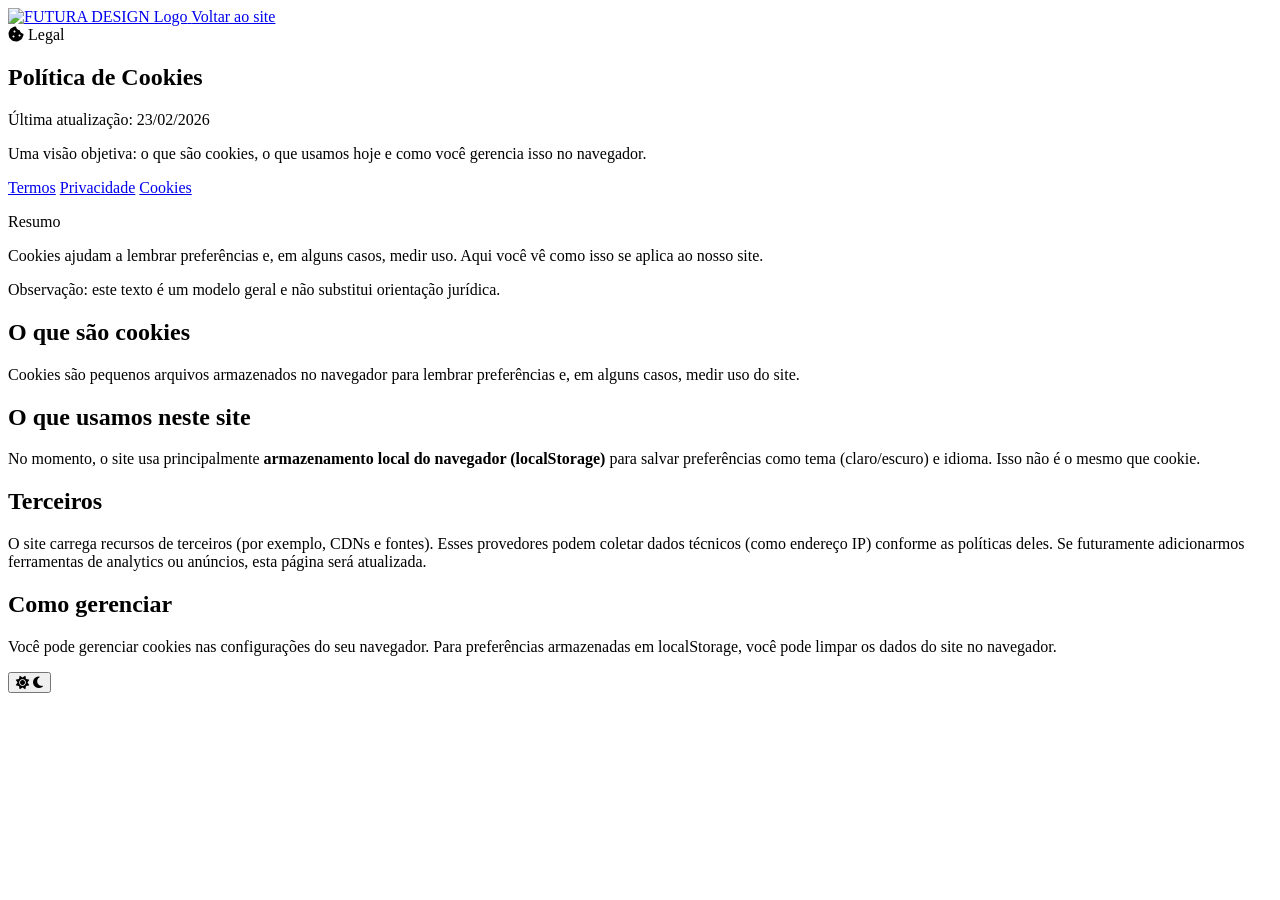
==== cookies/index.html @ cdc48d64 "Add square social preview image" ====
<!DOCTYPE html>
<html lang="pt-BR" class="scroll-smooth">

<head>
  <meta charset="UTF-8" />
  <meta name="viewport" content="width=device-width, initial-scale=1.0" />
  <title>Política de Cookies | FUTURA DESIGN</title>
  <meta name="description" content="Política de cookies do site da FUTURA DESIGN." />
  <link rel="canonical" href="https://agenciafuturadesign.com/cookies/" />

  <meta property="og:locale" content="pt_BR" />
  <meta property="og:type" content="website" />
  <meta property="og:title" content="Política de Cookies | FUTURA DESIGN" />
  <meta property="og:description" content="Política de cookies do site da FUTURA DESIGN." />
  <meta property="og:url" content="https://agenciafuturadesign.com/cookies/" />
  <meta property="og:site_name" content="FUTURA DESIGN" />
  <meta property="og:image" content="https://agenciafuturadesign.com/img/preview-futuradesign-square.jpg" />
  <meta property="og:image:secure_url" content="https://agenciafuturadesign.com/img/preview-futuradesign-square.jpg" />
  <meta property="og:image:type" content="image/jpeg" />
  <meta property="og:image:width" content="1200" />
  <meta property="og:image:height" content="1200" />
  <meta property="og:image:alt" content="FUTURA DESIGN — Política de Cookies" />

  <meta name="twitter:card" content="summary_large_image" />
  <meta name="twitter:title" content="Política de Cookies | FUTURA DESIGN" />
  <meta name="twitter:description" content="Política de cookies do site da FUTURA DESIGN." />
  <meta name="twitter:image" content="https://agenciafuturadesign.com/img/preview-futuradesign-square.jpg" />
  <meta name="twitter:image:alt" content="FUTURA DESIGN — Política de Cookies" />
  <link rel="icon" type="image/png" href="/img/favicon.png" />

  <link rel="stylesheet" href="/legal.css?v=20260223" />
  <script src="/legal-tailwind.js?v=20260223"></script>
  <script src="/legal.js?v=20260223"></script>
  <script src="https://cdn.tailwindcss.com"></script>
  <link rel="stylesheet" href="https://cdnjs.cloudflare.com/ajax/libs/font-awesome/6.5.2/css/all.min.css" />
  <link rel="preconnect" href="https://fonts.googleapis.com" />
  <link rel="preconnect" href="https://fonts.gstatic.com" crossorigin />
  <link href="https://fonts.googleapis.com/css2?family=Inter:wght@100;200;300;400;500;600&family=Michroma&display=swap" rel="stylesheet" />

</head>

<body class="font-sans transition-colors duration-300 antialiased overflow-x-hidden">
  <header class="fixed top-0 left-0 right-0 z-50 w-full transition-all duration-300 pointer-events-none">
    <div class="container mx-auto max-w-7xl pt-4 lg:pt-6 px-4">
      <div class="legal-topbar flex h-20 items-center justify-between bg-white dark:bg-black border border-gray-200 dark:border-gray-800 rounded-2xl px-8 shadow-sm pointer-events-auto">
        <a href="/" class="block hover:opacity-80 transition-opacity">
          <img src="/img/logop.webp" alt="FUTURA DESIGN Logo" class="theme-logo h-6 w-auto object-contain">
        </a>
        <a href="/" class="text-[10px] font-semibold uppercase tracking-widest text-gray-800 dark:text-gray-300 hover:text-futura-primary transition-colors font-display">Voltar ao site</a>
      </div>
    </div>
  </header>

  <main>
    <section class="legal-hero relative overflow-hidden pt-28 pb-14 border-b border-gray-100 dark:border-transparent">
      <div class="container mx-auto max-w-6xl px-4">
        <div class="flex flex-col lg:flex-row lg:items-end lg:justify-between gap-8">
          <div>
            <div class="legal-kicker inline-flex items-center gap-2 rounded-full border px-4 py-2 text-[10px] uppercase tracking-[0.35em]">
              <i class="fa-solid fa-cookie-bite text-futura-primary" aria-hidden="true"></i>
              Legal
            </div>

            <h1 class="mt-6 font-display text-3xl md:text-4xl font-bold leading-tight">
              <span class="text-gradient-futura">Política de Cookies</span>
            </h1>

            <p class="legal-muted mt-3 text-sm font-light">Última atualização: <span>23/02/2026</span></p>
            <p class="legal-muted mt-5 max-w-2xl text-sm font-light leading-relaxed">
              Uma visão objetiva: o que são cookies, o que usamos hoje e como você gerencia isso no navegador.
            </p>
          </div>

          <div class="flex flex-wrap gap-3">
            <a href="/termos/" class="legal-pill">Termos</a>
            <a href="/privacidade/" class="legal-pill">Privacidade</a>
            <a href="/cookies/" class="legal-pill-active">Cookies</a>
          </div>
        </div>
      </div>
    </section>

    <section class="legal-section py-14">
      <div class="container mx-auto max-w-6xl px-4">
        <div class="grid grid-cols-1 lg:grid-cols-12 gap-6">
          <aside class="lg:col-span-4">
            <div class="premium-card legal-card rounded-2xl border p-8">
              <p class="font-display text-sm uppercase tracking-widest">Resumo</p>
              <p class="legal-muted mt-4 text-sm font-light leading-relaxed">
                Cookies ajudam a lembrar preferências e, em alguns casos, medir uso. Aqui você vê como isso se aplica ao nosso site.
              </p>
              <div class="mt-6 h-px" style="background: var(--legal-border);"></div>
              <p class="legal-muted mt-6 text-[11px] font-light">
                Observação: este texto é um modelo geral e não substitui orientação jurídica.
              </p>
            </div>
          </aside>

          <div class="lg:col-span-8 space-y-4">
            <div class="premium-card legal-card rounded-2xl border p-8">
              <h2 class="font-display text-sm uppercase tracking-widest">O que são cookies</h2>
              <p class="legal-muted mt-4 text-sm font-light leading-relaxed">
                Cookies são pequenos arquivos armazenados no navegador para lembrar preferências e, em alguns casos, medir uso do site.
              </p>
            </div>

            <div class="premium-card legal-card rounded-2xl border p-8">
              <h2 class="font-display text-sm uppercase tracking-widest">O que usamos neste site</h2>
              <p class="legal-muted mt-4 text-sm font-light leading-relaxed">
                No momento, o site usa principalmente <strong>armazenamento local do navegador (localStorage)</strong> para salvar preferências como tema (claro/escuro) e idioma. Isso não é o mesmo que cookie.
              </p>
            </div>

            <div class="premium-card legal-card rounded-2xl border p-8">
              <h2 class="font-display text-sm uppercase tracking-widest">Terceiros</h2>
              <p class="legal-muted mt-4 text-sm font-light leading-relaxed">
                O site carrega recursos de terceiros (por exemplo, CDNs e fontes). Esses provedores podem coletar dados técnicos (como endereço IP) conforme as políticas deles. Se futuramente adicionarmos ferramentas de analytics ou anúncios, esta página será atualizada.
              </p>
            </div>

            <div class="premium-card legal-card rounded-2xl border p-8">
              <h2 class="font-display text-sm uppercase tracking-widest">Como gerenciar</h2>
              <p class="legal-muted mt-4 text-sm font-light leading-relaxed">
                Você pode gerenciar cookies nas configurações do seu navegador. Para preferências armazenadas em localStorage, você pode limpar os dados do site no navegador.
              </p>
            </div>
          </div>
        </div>
      </div>
    </section>
  </main>

  <button id="theme-toggle-btn" aria-label="Alternar tema claro/escuro"
    class="fixed bottom-3 right-3 z-50 w-12 h-12 bg-white dark:bg-gray-800 text-gray-800 dark:text-white rounded-full shadow-lg flex items-center justify-center border border-gray-200 dark:border-gray-700 hover:scale-110 transition-transform">
    <i id="theme-toggle-sun" class="fas fa-sun"></i>
    <i id="theme-toggle-moon" class="fas fa-moon hidden text-futura-accent"></i>
  </button>

</body>
</html>
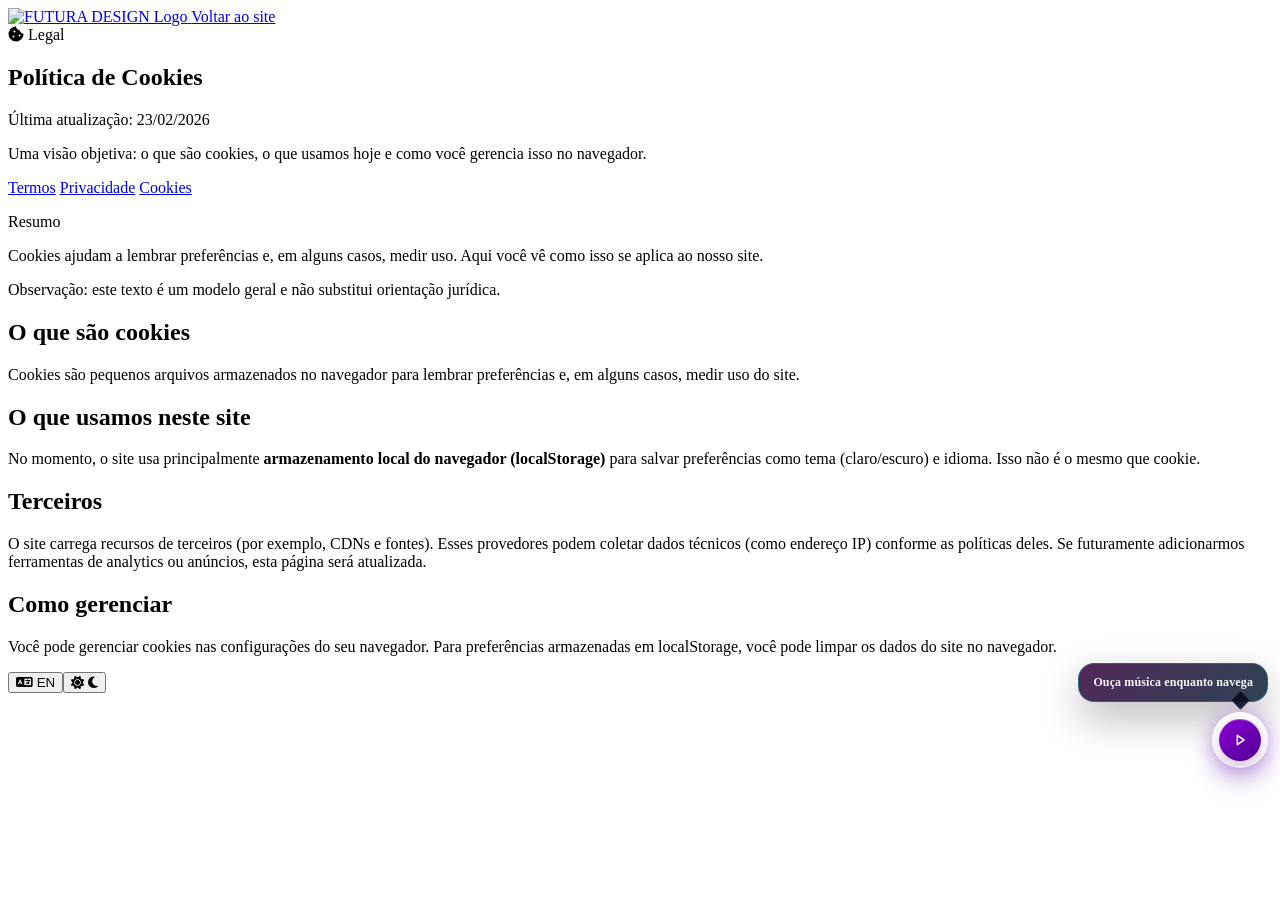
==== commit 668152c2: "Add global audio player and update creative packages" ====
--- a/cookies/index.html
+++ b/cookies/index.html
@@ -19,16 +19,17 @@
   <meta property="og:image:type" content="image/jpeg" />
   <meta property="og:image:width" content="1200" />
   <meta property="og:image:height" content="1200" />
-  <meta property="og:image:alt" content="FUTURA DESIGN — Política de Cookies" />
+  <meta property="og:image:alt" content="FUTURA DESIGN - Política de Cookies" />
 
   <meta name="twitter:card" content="summary_large_image" />
   <meta name="twitter:title" content="Política de Cookies | FUTURA DESIGN" />
   <meta name="twitter:description" content="Política de cookies do site da FUTURA DESIGN." />
   <meta name="twitter:image" content="https://agenciafuturadesign.com/img/preview-futuradesign-square.jpg" />
-  <meta name="twitter:image:alt" content="FUTURA DESIGN — Política de Cookies" />
+  <meta name="twitter:image:alt" content="FUTURA DESIGN - Política de Cookies" />
   <link rel="icon" type="image/png" href="/img/favicon.png" />
 
   <link rel="stylesheet" href="/legal.css?v=20260223" />
+  <link rel="stylesheet" href="../assets/css/futura-audio-player.css" />
   <script src="/legal-tailwind.js?v=20260223"></script>
   <script src="/legal.js?v=20260223"></script>
   <script src="https://cdn.tailwindcss.com"></script>
@@ -130,11 +131,6 @@
     </section>
   </main>
 
-  <button id="theme-toggle-btn" aria-label="Alternar tema claro/escuro"
-    class="fixed bottom-3 right-3 z-50 w-12 h-12 bg-white dark:bg-gray-800 text-gray-800 dark:text-white rounded-full shadow-lg flex items-center justify-center border border-gray-200 dark:border-gray-700 hover:scale-110 transition-transform">
-    <i id="theme-toggle-sun" class="fas fa-sun"></i>
-    <i id="theme-toggle-moon" class="fas fa-moon hidden text-futura-accent"></i>
-  </button>
-
+  <script src="../assets/js/futura-audio-player.js"></script>
 </body>
 </html>
--- a/assets/css/futura-audio-player.css
+++ b/assets/css/futura-audio-player.css
@@ -0,0 +1,218 @@
+:root {
+  --futura-audio-bottom: calc(132px + env(safe-area-inset-bottom, 0px));
+  --futura-audio-right: calc(12px + env(safe-area-inset-right, 0px));
+  --futura-audio-purple: #8d00d7;
+  --futura-audio-purple-deep: #4c008f;
+  --futura-audio-surface: rgba(255, 255, 255, 0.9);
+  --futura-audio-border: rgba(255, 255, 255, 0.94);
+  --futura-audio-shadow: 0 14px 28px rgba(76, 0, 143, 0.22), 0 0 24px rgba(141, 0, 215, 0.26);
+}
+
+html.dark {
+  --futura-audio-surface: rgba(255, 255, 255, 0.9);
+  --futura-audio-border: rgba(255, 255, 255, 0.94);
+  --futura-audio-shadow: 0 14px 28px rgba(76, 0, 143, 0.22), 0 0 24px rgba(141, 0, 215, 0.26);
+}
+
+.futura-audio-shell {
+  position: fixed;
+  right: var(--futura-audio-right);
+  bottom: var(--futura-audio-bottom);
+  z-index: 1210;
+  display: flex;
+  flex-direction: column;
+  align-items: flex-end;
+  gap: 10px;
+  pointer-events: none;
+  opacity: 0;
+  filter: blur(8px);
+  transform: translateY(12px);
+  transition: opacity 760ms cubic-bezier(0.22, 1, 0.36, 1),
+    filter 760ms cubic-bezier(0.22, 1, 0.36, 1),
+    transform 760ms cubic-bezier(0.22, 1, 0.36, 1);
+}
+
+.futura-audio-shell.is-visible {
+  opacity: 1;
+  filter: blur(0);
+  transform: translateY(0);
+}
+
+.futura-audio-shell[data-side-floating="true"] {
+  --futura-audio-right: calc(12px + env(safe-area-inset-right, 0px));
+}
+
+.futura-audio-shell[data-bottom-bar="true"] {
+  --futura-audio-bottom: calc(132px + env(safe-area-inset-bottom, 0px));
+}
+
+.futura-audio-player {
+  pointer-events: auto;
+  position: relative;
+  width: 52px;
+  height: 52px;
+  display: flex;
+  align-items: center;
+  justify-content: center;
+  border: 2px solid var(--futura-audio-border);
+  border-radius: 999px;
+  background: var(--futura-audio-surface);
+  box-shadow: var(--futura-audio-shadow);
+  -webkit-backdrop-filter: blur(16px) saturate(130%);
+  backdrop-filter: blur(16px) saturate(130%);
+}
+
+.futura-audio-element {
+  display: none;
+}
+
+.futura-audio-button {
+  position: relative;
+  width: 42px;
+  height: 42px;
+  display: inline-flex;
+  align-items: center;
+  justify-content: center;
+  border: 0;
+  border-radius: 999px;
+  color: #ffffff;
+  background: linear-gradient(135deg, var(--futura-audio-purple), var(--futura-audio-purple-deep));
+  box-shadow: inset 0 1px 0 rgba(255, 255, 255, 0.28), 0 8px 18px rgba(76, 0, 143, 0.24);
+  cursor: pointer;
+  transition: transform 180ms ease, box-shadow 180ms ease, background 180ms ease;
+}
+
+html.dark .futura-audio-button {
+  background: linear-gradient(135deg, var(--futura-audio-purple), var(--futura-audio-purple-deep));
+  color: #ffffff;
+  box-shadow: inset 0 1px 0 rgba(255, 255, 255, 0.28), 0 8px 18px rgba(76, 0, 143, 0.24);
+}
+
+.futura-audio-button:hover,
+.futura-audio-button:focus-visible {
+  outline: none;
+  transform: translateY(-1px) scale(1.03);
+  box-shadow: inset 0 1px 0 rgba(255, 255, 255, 0.34), 0 0 28px rgba(141, 0, 215, 0.34);
+}
+
+.futura-audio-button:focus-visible {
+  outline: 2px solid rgba(141, 0, 215, 0.45);
+  outline-offset: 4px;
+}
+
+.futura-audio-button:disabled {
+  cursor: not-allowed;
+  opacity: 0.52;
+  transform: none;
+}
+
+.futura-audio-button svg {
+  width: 16px;
+  height: 16px;
+  display: block;
+  fill: none;
+  stroke: currentColor;
+  stroke-width: 2.35;
+  stroke-linecap: round;
+  stroke-linejoin: round;
+}
+
+.futura-audio-player.is-playing {
+  animation: futura-audio-pulse 2.8s ease-in-out infinite;
+}
+
+.futura-audio-sr-only {
+  position: absolute;
+  width: 1px;
+  height: 1px;
+  overflow: hidden;
+  clip: rect(0, 0, 0, 0);
+  white-space: nowrap;
+}
+
+.futura-audio-toast {
+  position: relative;
+  pointer-events: none;
+  max-width: min(272px, calc(100vw - 32px));
+  padding: 11px 14px;
+  color: rgba(255, 255, 255, 0.96);
+  border: 1px solid rgba(0, 229, 255, 0.24);
+  border-radius: 16px;
+  background:
+    linear-gradient(135deg, rgba(211, 0, 197, 0.2), rgba(0, 229, 255, 0.1)),
+    rgba(5, 5, 21, 0.82);
+  box-shadow: 0 16px 42px rgba(0, 0, 0, 0.28);
+  -webkit-backdrop-filter: blur(16px) saturate(130%);
+  backdrop-filter: blur(16px) saturate(130%);
+  font-size: 12px;
+  font-weight: 600;
+  letter-spacing: 0.01em;
+  opacity: 0;
+  transform: translateY(8px);
+  transition: opacity 420ms ease, transform 420ms ease;
+}
+
+.futura-audio-toast::after {
+  content: "";
+  position: absolute;
+  right: 20px;
+  bottom: -6px;
+  width: 12px;
+  height: 12px;
+  border-right: 1px solid rgba(0, 229, 255, 0.18);
+  border-bottom: 1px solid rgba(0, 229, 255, 0.18);
+  background: rgba(14, 11, 31, 0.92);
+  transform: rotate(45deg);
+}
+
+.futura-audio-toast.is-visible {
+  opacity: 1;
+  transform: translateY(0);
+}
+
+@keyframes futura-audio-pulse {
+  0%,
+  100% {
+    box-shadow: var(--futura-audio-shadow);
+  }
+
+  50% {
+    box-shadow: var(--futura-audio-shadow), 0 0 30px rgba(141, 0, 215, 0.38);
+  }
+}
+
+@media (max-width: 640px) {
+  .futura-audio-shell {
+    --futura-audio-bottom: calc(132px + env(safe-area-inset-bottom, 0px));
+    --futura-audio-right: calc(12px + env(safe-area-inset-right, 0px));
+  }
+
+  .futura-audio-shell[data-side-floating="true"] {
+    --futura-audio-right: calc(12px + env(safe-area-inset-right, 0px));
+  }
+
+  .futura-audio-shell[data-bottom-bar="true"] {
+    --futura-audio-bottom: calc(132px + env(safe-area-inset-bottom, 0px));
+  }
+
+  .futura-audio-shell[data-side-floating="true"][data-bottom-bar="true"] {
+    --futura-audio-bottom: calc(148px + env(safe-area-inset-bottom, 0px));
+  }
+
+  .futura-audio-toast {
+    max-width: calc(100vw - 24px);
+    font-size: 11px;
+  }
+}
+
+@media (prefers-reduced-motion: reduce) {
+  .futura-audio-shell,
+  .futura-audio-toast,
+  .futura-audio-button {
+    transition: none !important;
+  }
+
+  .futura-audio-player.is-playing {
+    animation: none !important;
+  }
+}
